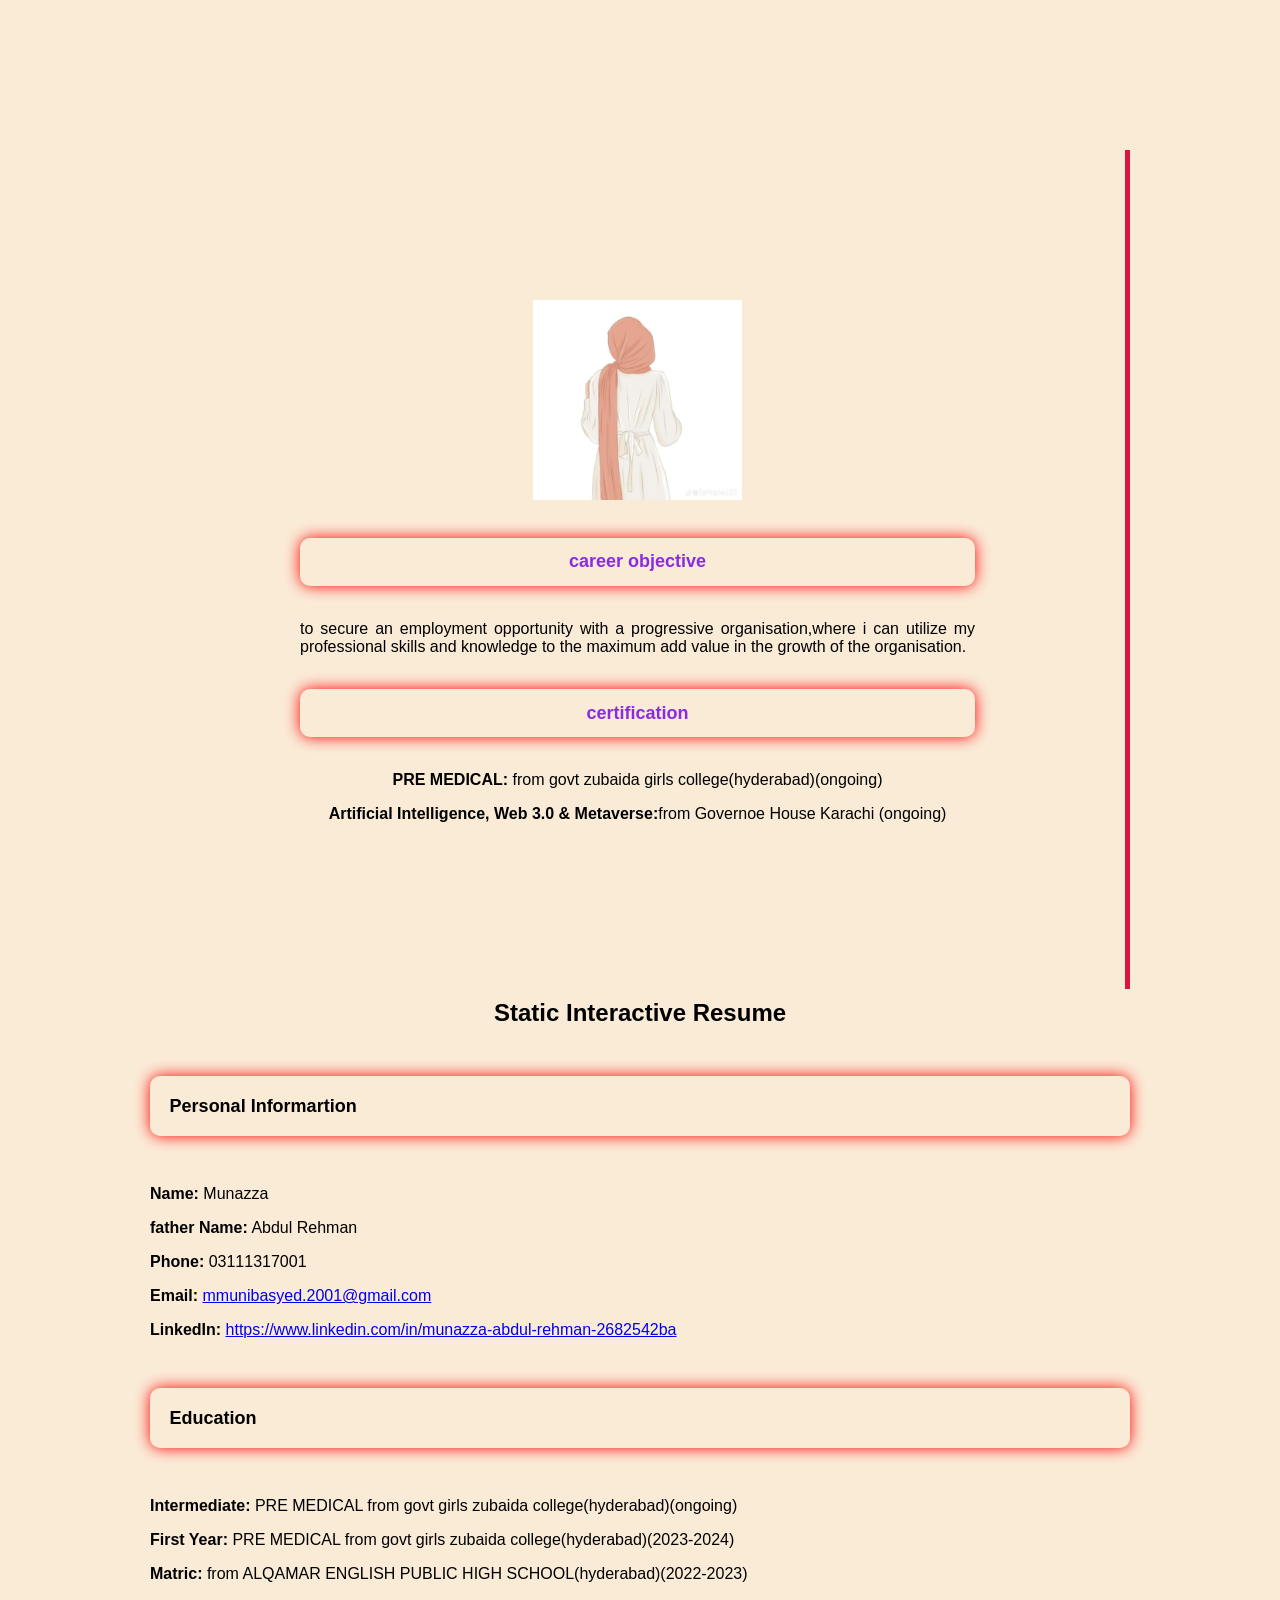
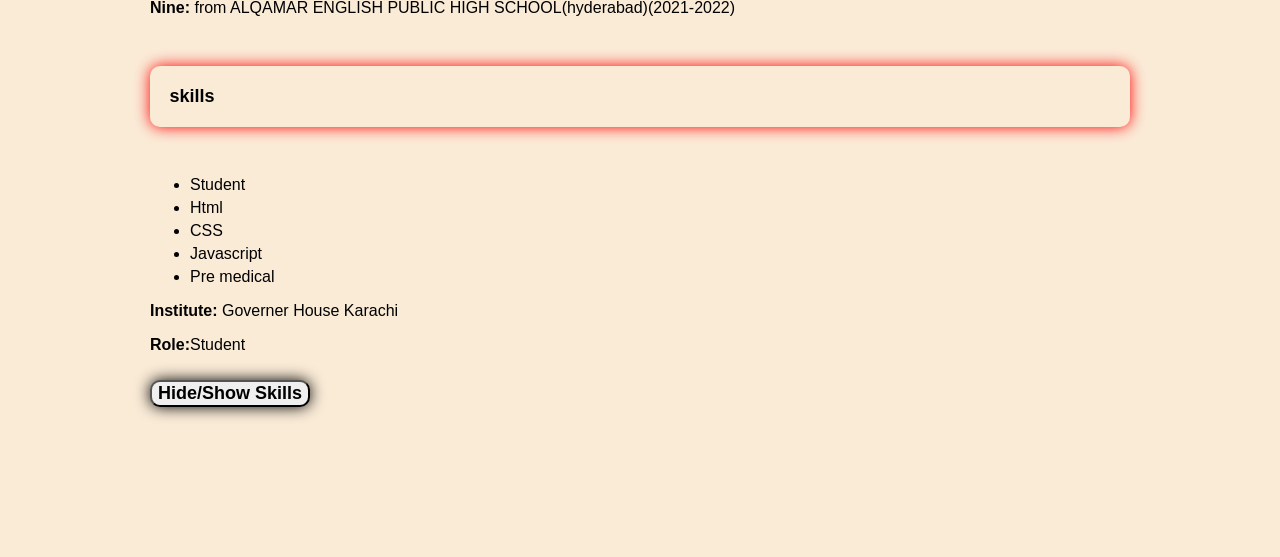
==== hackathon/Milestone1/index.html @ e144367e "Add files via upload" ====
<!DOCTYPE html>
<html lang="en">
<head>
    <meta charset="UTF-8">
    <meta name="viewport" content="width=device-width, initial-scale=1.0">
    <title>Static Interactive Resume</title>
    <link rel="stylesheet" href="style.css">
</head>
<body>
    <div class="resume-container"></div>
    <!-- left section -->
     <div class="left-section">
        <img src="profile pic.jpeg" alt="profile pic.jpeg" class="profile pic.jpeg" height="200">
     <section id="objective">
      <h3 style="color: blueviolet;">career objective</h3>
      <p style="text-align: justify;hyphens: auto;">to secure an employment opportunity with a progressive organisation,where i can utilize my professional skills and knowledge to the maximum add value in the growth of the organisation.</p>
     </section>
       
       <section id="certification">
        <h3 style="color: blueviolet;">certification</h3>
        <p><b>PRE MEDICAL:</b> from govt zubaida girls college(hyderabad)(ongoing) </p>
        <p><b>Artificial Intelligence, Web 3.0 & Metaverse:</b>from Governoe House Karachi (ongoing)</p>
       </section>
     </div>

     <!-- Right section -->
      <div class="Right section">
        <h1>Static Interactive Resume</h1>
        <!-- Personal Informartion -->
         <section id="Personal-info">
          <h3>Personal Informartion</h3>
          <p><b>Name:</b> Munazza</p>
          <p><b>father Name:</b> Abdul Rehman</p>
          <p><b>Phone:</b> 03111317001 </p>
          <p><b>Email:</b> <a href="mailto:mmunibasyed.2001@gmail">mmunibasyed.2001@gmail.com</a></p>
          <p><b>LinkedIn:</b> <a href="https://www.linkedin.com/in/munazza-abdul-rehman-2682542ba"target="blank">https://www.linkedin.com/in/munazza-abdul-rehman-2682542ba</a></p>
         </section>
     
         <!-- Education section -->
          <section id="Education">
            <h3>Education</h3>
            <p><b>Intermediate:</b> PRE MEDICAL from govt girls zubaida college(hyderabad)(ongoing)</p>
            <p><b>First Year:</b> PRE MEDICAL from govt girls zubaida college(hyderabad)(2023-2024)</p>
            <p><b>Matric:</b> from ALQAMAR ENGLISH PUBLIC HIGH SCHOOL(hyderabad)(2022-2023)</p>
            <P><b>Nine:</b> from ALQAMAR ENGLISH PUBLIC HIGH SCHOOL(hyderabad)(2021-2022) </P>
          </section>

          <!-- skills section -->
           <section id="skills">
            <h3>skills</h3>
            <ul>
              <li>Student</li>
              <li>Html</li>
              <li>CSS</li>
              <li>Javascript</li>
              <Li>Pre medical</Li>
            </ul>
           </section>

           <!-- Student Experience -->
            <section id="Student Experience">
             <p><b> Institute:</b> Governer House Karachi</p>
             <p><b> Role:</b>Student</p>

            </section>

            <!-- button to toggle skill section -->
             <button id="toggle-skills"><b>Hide/Show Skills</b></button>

      </div>
     </div>
     <script src="script.js"></script>
</body>
</html>
---- hackathon/Milestone1/style.css ----
/*General styling */
body {
    font-family: Arial, Helvetica, sans-serif;
    background-color: antiquewhite;
    margin: 0;
    padding: 150px;
}
.resume-container {
    display: flex;
    background-color: antiquewhite;
    width: 80%;
    margin: 0 auto;
    border-radius: 10px;
    box-shadow: 0 0 20pxn black;
}
/* left selection styling */
.left-section {
    background-color: antiquewhite;
    color: black;
    padding: 150px;
    width:fit-content;
    text-align: center;
    border-right: 5px solid crimson;

}
.profile-pic {
    width: 150px;
    height: 150px;
    margin-top: 10%;
    border-radius: 50%;
    border: 5px solid rgb(210, 30, 66);
    margin-bottom: 20px;
}
h1 {
    font-size: 24px;
    margin: 10px 0;
    margin-bottom:30px;
    text-align: center;
}
h3 {
    font-size: 18px;
    padding: 2%;
    margin: 20px 0 10px;
    color: black;
    border-radius: 10px;
    box-shadow:0 0 15px red ;
    margin-top: 5%;
    margin-bottom: 5%;
}

ul {
    list-style-type: fill round;
    padding: 10;
    margin: 10px 0;
}

ul li{
    margin: 5px 0;
}
/* Right Section Styling */
.right-section{
    padding: 20px;
    width: 55%;
}

button{
    font-family: Arial, Helvetica, sans-serif;
    border-radius: 10px;
    box-shadow: 0 0 15px black;
    cursor: pointer;
    margin-top: 10px;
    font-size: 18px;

}

button:hover {
    background-color: brown;
}
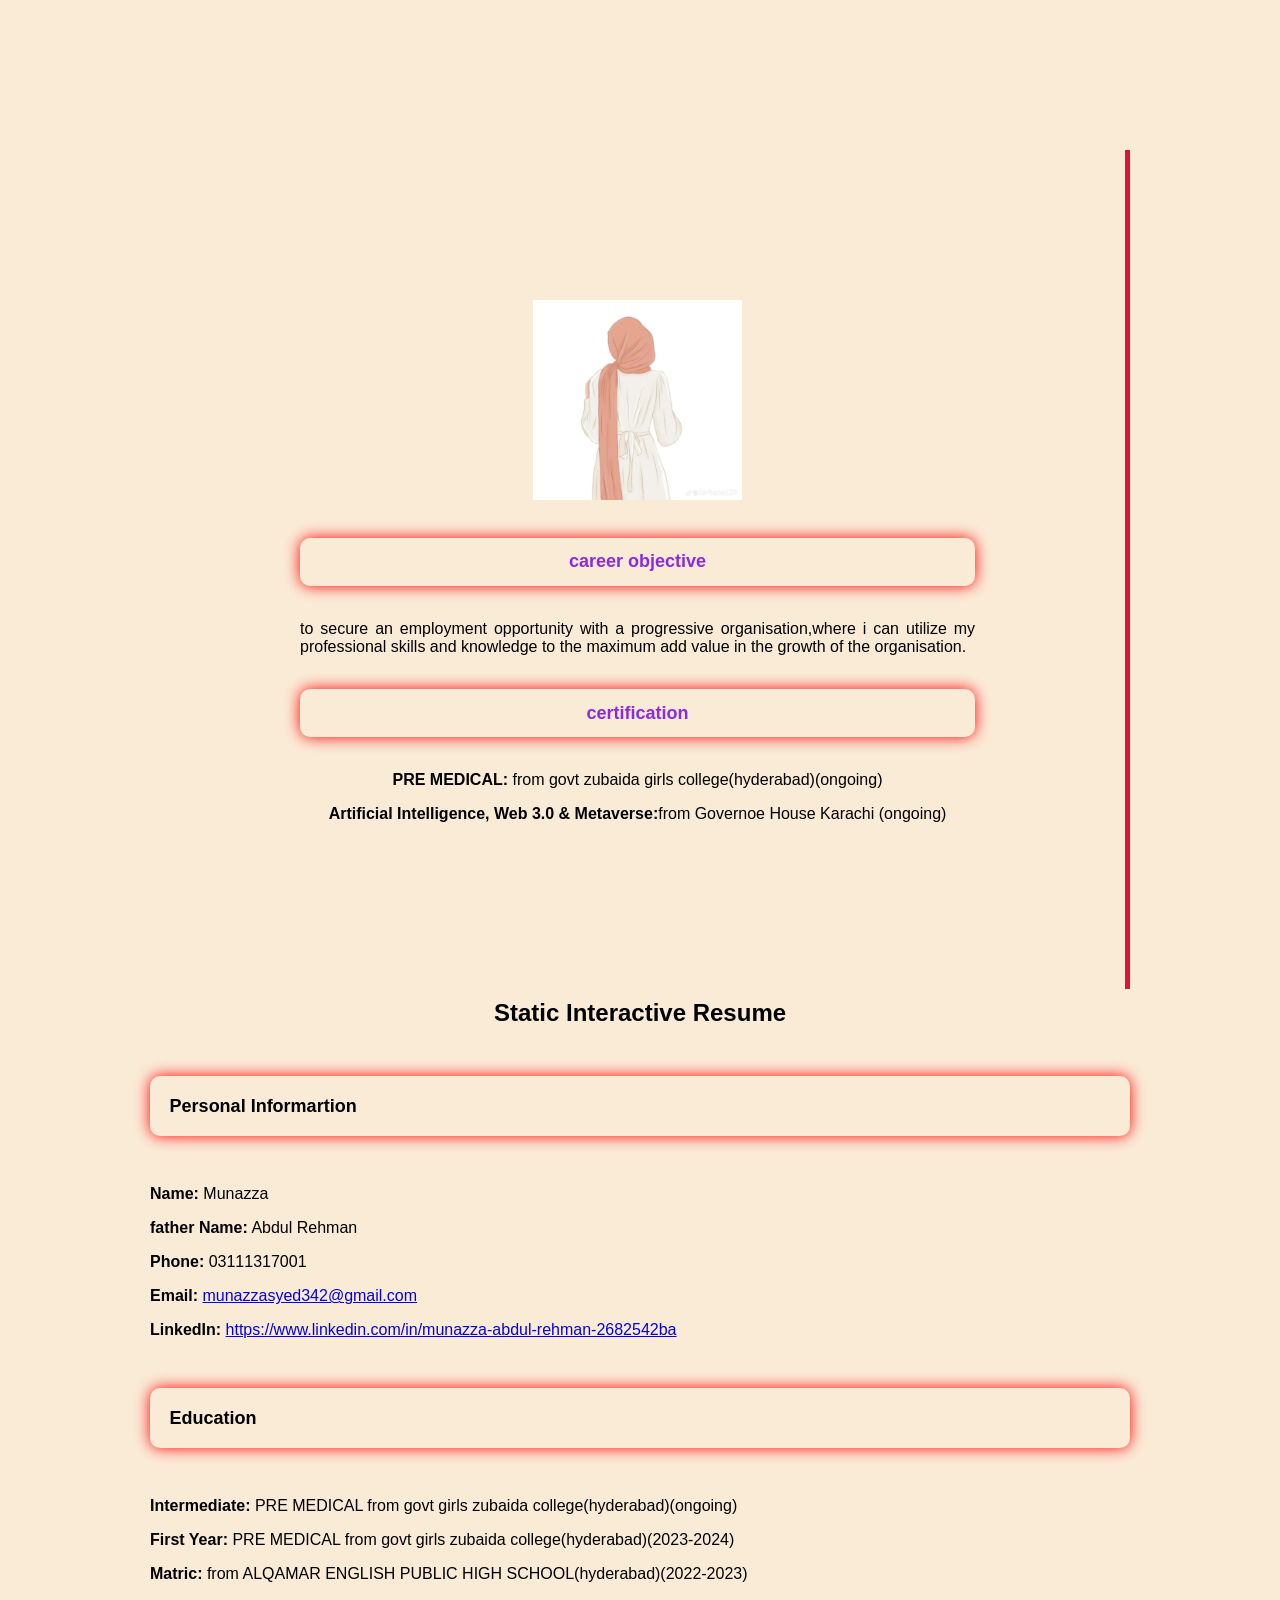
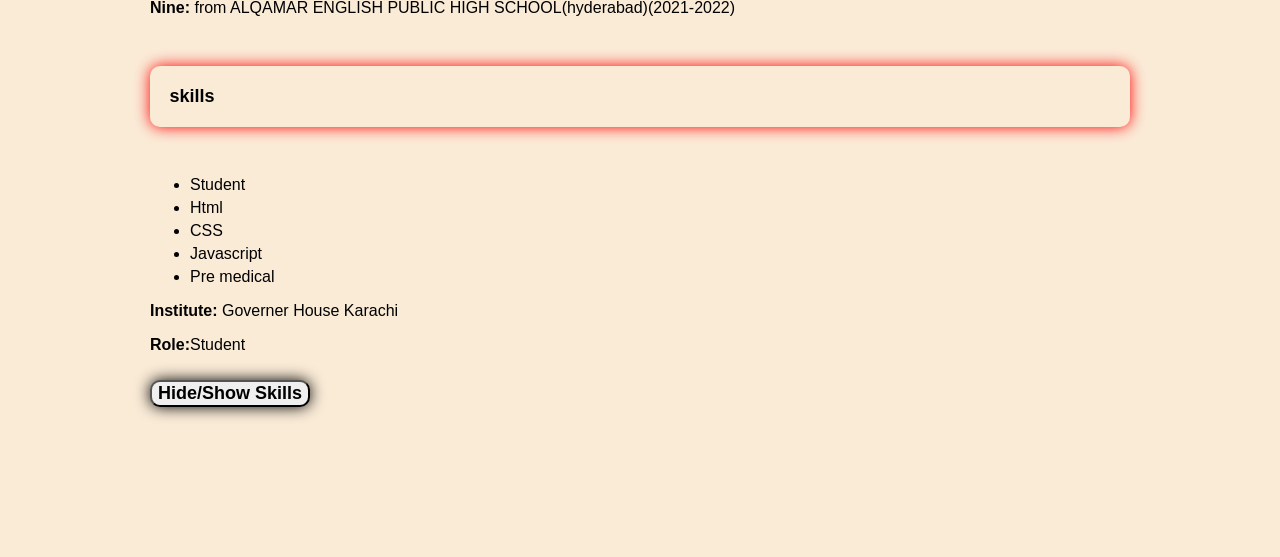
==== commit 0ef0e19b: "Update index.html" ====
--- a/hackathon/Milestone1/index.html
+++ b/hackathon/Milestone1/index.html
@@ -32,7 +32,7 @@
           <p><b>Name:</b> Munazza</p>
           <p><b>father Name:</b> Abdul Rehman</p>
           <p><b>Phone:</b> 03111317001 </p>
-          <p><b>Email:</b> <a href="mailto:mmunibasyed.2001@gmail">mmunibasyed.2001@gmail.com</a></p>
+          <p><b>Email:</b> <a href="mailto:munazzasyed342@gmail.com">munazzasyed342@gmail.com</a></p>
           <p><b>LinkedIn:</b> <a href="https://www.linkedin.com/in/munazza-abdul-rehman-2682542ba"target="blank">https://www.linkedin.com/in/munazza-abdul-rehman-2682542ba</a></p>
          </section>
      
@@ -71,4 +71,4 @@
      </div>
      <script src="script.js"></script>
 </body>
-</html>+</html>
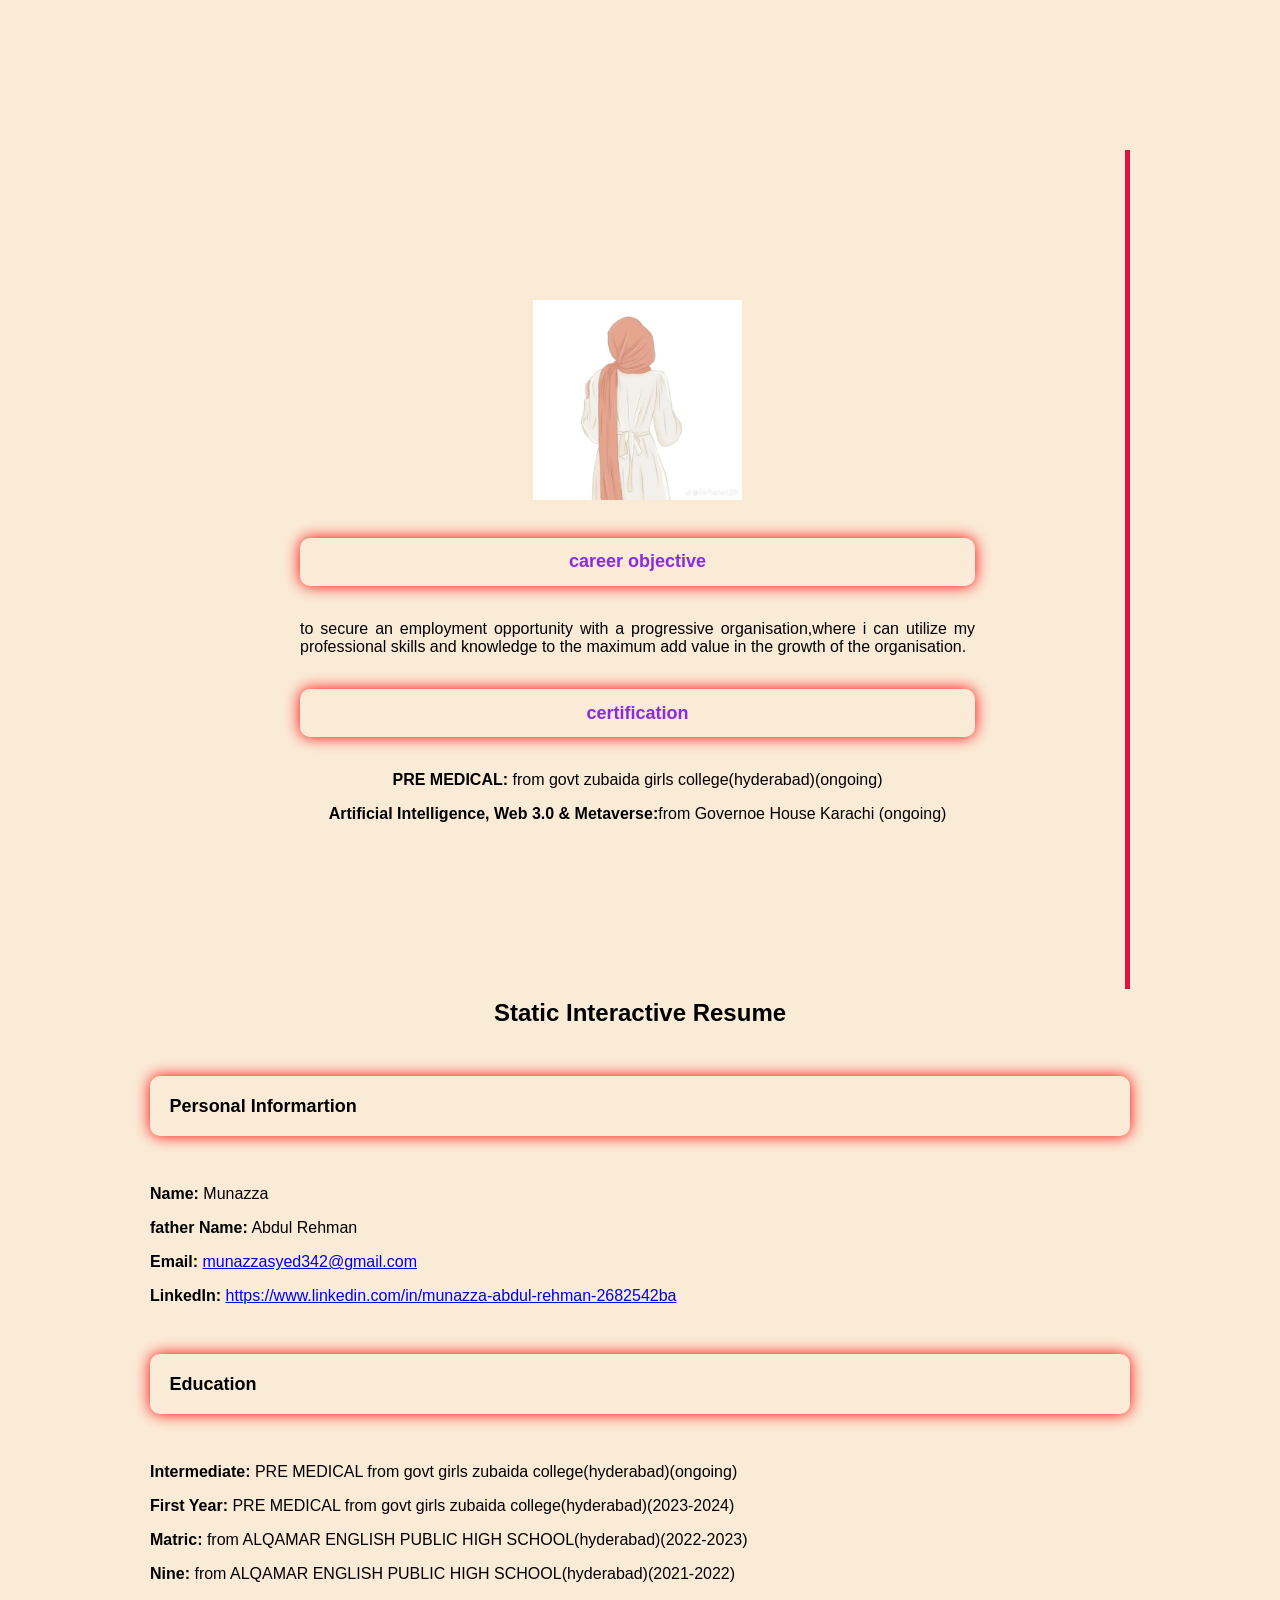
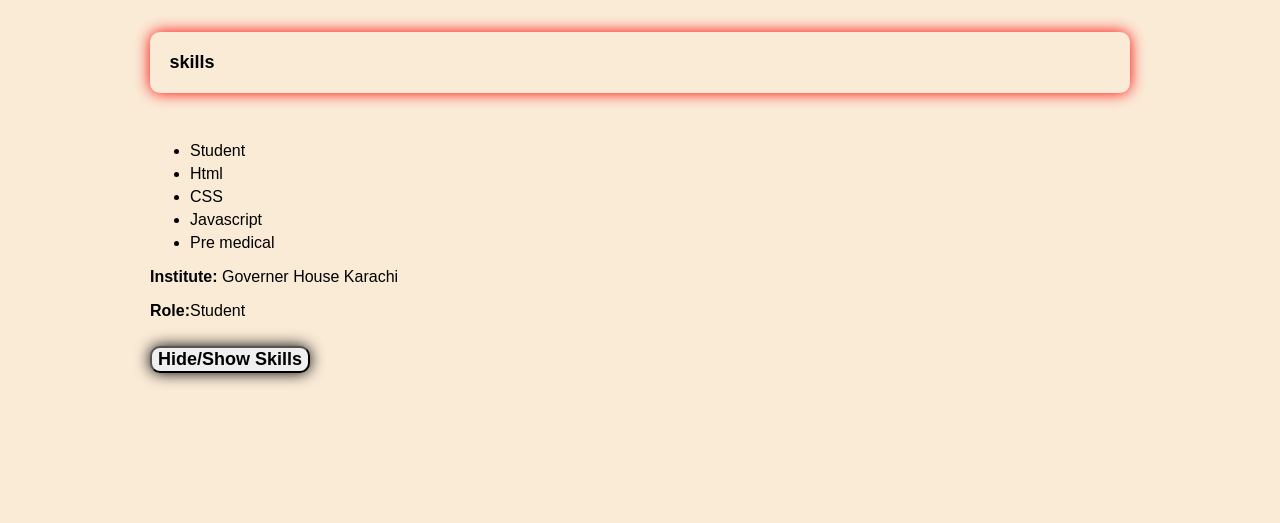
==== commit 739c67e4: "Update index.html" ====
--- a/hackathon/Milestone1/index.html
+++ b/hackathon/Milestone1/index.html
@@ -31,7 +31,7 @@
           <h3>Personal Informartion</h3>
           <p><b>Name:</b> Munazza</p>
           <p><b>father Name:</b> Abdul Rehman</p>
-          <p><b>Phone:</b> 03111317001 </p>
+         
           <p><b>Email:</b> <a href="mailto:munazzasyed342@gmail.com">munazzasyed342@gmail.com</a></p>
           <p><b>LinkedIn:</b> <a href="https://www.linkedin.com/in/munazza-abdul-rehman-2682542ba"target="blank">https://www.linkedin.com/in/munazza-abdul-rehman-2682542ba</a></p>
          </section>
